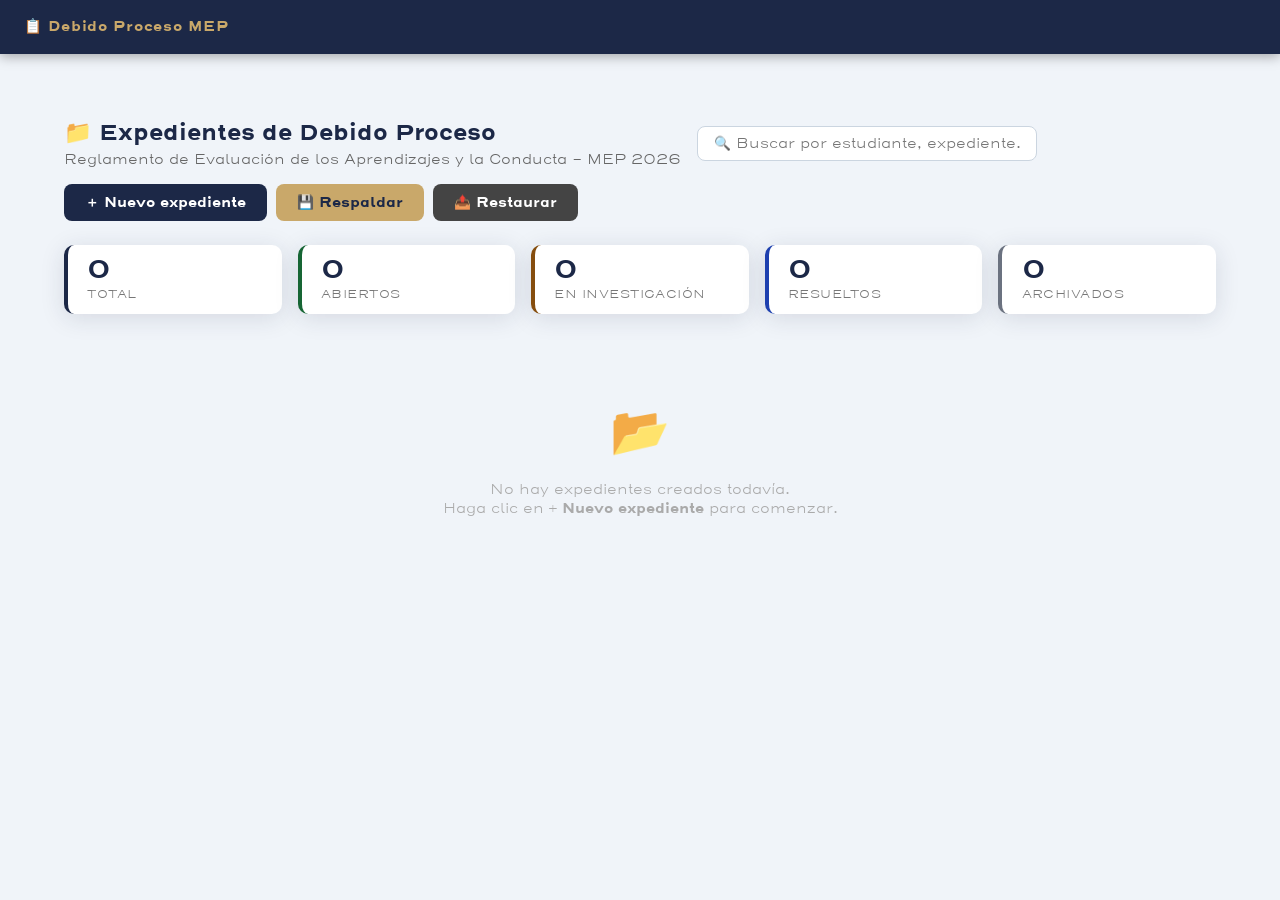
==== index.html @ 7b05937c "Debido proceso" ====
<!DOCTYPE html>
<html lang="es">
<head>
<meta charset="UTF-8"/>
<meta name="viewport" content="width=device-width,initial-scale=1.0"/>
<title>Gestor de Debido Proceso – MEP</title>
<style>
@font-face {
  font-family: 'Henderson Sans Basic';
  src: url('Logo/Henderson Sans Basic Light.ttf') format('truetype');
  font-weight: 300;
  font-style: normal;
}
@font-face {
  font-family: 'Henderson Sans Basic';
  src: url('Logo/Henderson Sans Basic SemiBd.ttf') format('truetype');
  font-weight: 600;
  font-style: normal;
}
@font-face {
  font-family: 'Henderson Sans Basic';
  src: url('Logo/Henderson Sans Basic Bold.ttf') format('truetype');
  font-weight: 700;
  font-style: normal;
}

/* ── RESET ── */
*,*::before,*::after{box-sizing:border-box;margin:0;padding:0}
:root{
  --azul:#1c2847;--azul-cl:#273966;--rojo:#C8102E;--oro:#C9A86A;
  --gris:#f0f4f9;--borde:#cbd5e0;--texto:#0f1a2e;--blanco:#fff;
  --sombra:0 4px 24px rgba(28,40,71,.13);
}
body, input, select, textarea, button {font-family:'Henderson Sans Basic',sans-serif;}
body{background:var(--gris);color:var(--texto);min-height:100vh}

/* ── TOPBAR ── */
#topbar{background:var(--azul);color:var(--blanco);display:flex;align-items:center;
  gap:.75rem;padding:0 1.5rem;height:54px;position:sticky;top:0;z-index:200;
  box-shadow:0 2px 12px rgba(0,0,0,.35)}
#topbar .brand{font-size:.9rem;font-weight:800;letter-spacing:.05em;color:var(--oro);margin-right:auto}
#topbar button{background:rgba(255,255,255,.1);border:1px solid rgba(255,255,255,.25);
  color:var(--blanco);padding:.3rem .9rem;border-radius:6px;font-size:.78rem;
  font-weight:600;cursor:pointer;transition:background .2s}
#topbar button:hover{background:rgba(255,255,255,.25)}
#topbar .btn-gold{background:var(--oro);color:var(--azul);border-color:var(--oro)}
#topbar .btn-gold:hover{background:#e0a800}

/* ── VIEWS ── */
.view{display:none}.view.active{display:block}

/* ══════════════════════════════════
   DASHBOARD
══════════════════════════════════ */
#dashboard{padding:2rem}
.dash-header{display:flex;align-items:center;gap:1rem;margin-bottom:1.5rem;flex-wrap:wrap}
.dash-header h1{font-size:1.4rem;font-weight:800;color:var(--azul)}
.dash-header p{font-size:.85rem;color:#666;margin-top:.15rem}
.dash-search{flex:1;min-width:200px;max-width:340px;
  border:1.5px solid var(--borde);border-radius:8px;padding:.5rem 1rem;
  font-size:.85rem;font-family:'Henderson Sans Basic',sans-serif;background:var(--blanco)}
.dash-search:focus{outline:none;border-color:var(--azul-cl)}

.btn-new{background:var(--azul);color:var(--blanco);border:none;border-radius:8px;
  padding:.55rem 1.3rem;font-size:.85rem;font-weight:700;cursor:pointer;font-family:'Henderson Sans Basic',sans-serif;
  display:flex;align-items:center;gap:.4rem;transition:background .2s;white-space:nowrap}
.btn-new:hover{background:var(--azul-cl)}

/* Stats bar */
.stats-bar{display:flex;gap:1rem;margin-bottom:1.5rem;flex-wrap:wrap}
.stat-card{background:var(--blanco);border-radius:10px;padding:.8rem 1.2rem;
  flex:1;min-width:120px;box-shadow:var(--sombra);border-left:4px solid var(--azul)}
.stat-card .num{font-size:1.6rem;font-weight:800;color:var(--azul);line-height:1}
.stat-card .lbl{font-size:.72rem;color:#777;text-transform:uppercase;letter-spacing:.04em;margin-top:.2rem}

/* Cases grid */
#cases-grid{display:grid;grid-template-columns:repeat(auto-fill,minmax(300px,1fr));gap:1.25rem}
.case-card{background:var(--blanco);border-radius:12px;box-shadow:var(--sombra);
  border:1.5px solid var(--borde);overflow:hidden;transition:transform .2s,box-shadow .2s;
  display:flex;flex-direction:column}
.case-card:hover{transform:translateY(-3px);box-shadow:0 8px 32px rgba(28,40,71,.18)}
.case-card-top{background:linear-gradient(135deg,var(--azul),var(--azul-cl));
  padding:1rem 1.2rem;color:var(--blanco)}
.case-card-top .exp-num{font-size:.72rem;font-weight:700;opacity:.75;text-transform:uppercase;letter-spacing:.06em}
.case-card-top .exp-name{font-size:1.05rem;font-weight:700;margin:.2rem 0;line-height:1.2}
.case-card-top .exp-nivel{font-size:.78rem;opacity:.8}
.case-card-body{padding:1rem 1.2rem;flex:1;display:flex;flex-direction:column;gap:.5rem}
.case-meta{display:flex;justify-content:space-between;font-size:.78rem;color:#555}
.case-meta span b{color:var(--azul)}
.badge{display:inline-block;padding:.12rem .6rem;border-radius:20px;font-size:.7rem;font-weight:700;letter-spacing:.03em}
.badge-abierto{background:#dcfce7;color:#166534}
.badge-investigacion{background:#fef9c3;color:#854d0e}
.badge-archivado{background:#f3f4f6;color:#6b7280}
.badge-resuelto{background:#dbeafe;color:#1e40af}
.case-actions{display:flex;gap:.5rem;padding:.75rem 1.2rem;border-top:1px solid #e8ecf2;background:#fafbfc}
.case-actions button{flex:1;padding:.4rem;border-radius:6px;font-size:.75rem;font-weight:600;
  cursor:pointer;border:1.5px solid var(--borde);background:var(--blanco);color:var(--texto);transition:all .2s}
.case-actions .btn-open{background:var(--azul);color:var(--blanco);border-color:var(--azul)}
.case-actions .btn-open:hover{background:var(--azul-cl)}
.case-actions button:hover{border-color:var(--azul-cl);color:var(--azul-cl)}
.case-actions .btn-del:hover{border-color:var(--rojo);color:var(--rojo)}

.empty-state{text-align:center;padding:4rem 2rem;color:#aaa}
.empty-state .icon{font-size:3rem;margin-bottom:1rem}
.empty-state p{font-size:.9rem}

/* ══════════════════════════════════
   MODAL NUEVO EXPEDIENTE
══════════════════════════════════ */
#modal-overlay{position:fixed;inset:0;background:rgba(0,0,0,.5);z-index:500;
  display:none;align-items:center;justify-content:center;padding:1rem}
#modal-overlay.open{display:flex}
#modal{background:var(--blanco);border-radius:14px;width:100%;max-width:680px;
  max-height:90vh;overflow-y:auto;box-shadow:0 20px 60px rgba(0,0,0,.3)}
.modal-head{background:var(--azul);color:var(--blanco);padding:1.2rem 1.5rem;
  display:flex;justify-content:space-between;align-items:center;border-radius:14px 14px 0 0}
.modal-head h2{font-size:1rem;font-weight:700}
.modal-close{background:none;border:none;color:var(--blanco);font-size:1.4rem;
  cursor:pointer;line-height:1;opacity:.7;transition:opacity .2s}
.modal-close:hover{opacity:1}
.modal-body{padding:1.5rem;display:grid;grid-template-columns:1fr 1fr;gap:1rem}
.modal-body .full{grid-column:1/-1}
.form-group{display:flex;flex-direction:column;gap:.3rem}
.form-group label{font-size:.72rem;font-weight:700;text-transform:uppercase;
  letter-spacing:.05em;color:#555}
.form-group input,.form-group select{border:1.5px solid var(--borde);border-radius:7px;
  padding:.5rem .8rem;font-size:.85rem;font-family:'Henderson Sans Basic',sans-serif;
  background:#fafbfc;transition:border-color .2s}
.form-group input:focus,.form-group select:focus{outline:none;border-color:var(--azul-cl);background:var(--blanco)}
.modal-foot{padding:1rem 1.5rem;border-top:1px solid #e8ecf2;display:flex;gap:.75rem;justify-content:flex-end}
.btn-cancel{background:none;border:1.5px solid var(--borde);border-radius:8px;
  padding:.5rem 1.2rem;font-size:.85rem;font-weight:600;cursor:pointer;color:#555;font-family:'Henderson Sans Basic',sans-serif}
.btn-save{background:var(--azul);color:var(--blanco);border:none;border-radius:8px;
  padding:.5rem 1.4rem;font-size:.85rem;font-weight:700;cursor:pointer;transition:background .2s;font-family:'Henderson Sans Basic',sans-serif}
.btn-save:hover{background:var(--azul-cl)}

/* ══════════════════════════════════
   CASO INDIVIDUAL (páginas del expediente)
══════════════════════════════════ */
#case-view{display:none}
#case-view.active{display:flex;flex-direction:column}

/* Sub-navbar del caso */
#case-nav{background:#1a3a6b;color:var(--blanco);display:flex;align-items:center;
  gap:.35rem;padding:.5rem 1.5rem;flex-wrap:wrap;border-bottom:2px solid var(--azul)}
.case-nav-title{font-size:.75rem;font-weight:700;color:var(--oro);white-space:nowrap;margin-right:.5rem}
.page-btn{background:rgba(255,255,255,.08);border:1px solid rgba(255,255,255,.18);
  color:rgba(255,255,255,.85);padding:.28rem .7rem;border-radius:5px;font-size:.72rem;
  font-weight:600;cursor:pointer;transition:all .2s;white-space:nowrap}
.page-btn:hover{background:rgba(255,255,255,.2)}
.page-btn.active{background:var(--oro);color:var(--azul);border-color:var(--oro)}
.page-btn.locked{opacity:.4;cursor:not-allowed}
.page-btn-print{background:var(--rojo);border-color:var(--rojo);margin-left:auto}
.page-btn-print:hover{background:#a00d23}

/* ──────────────────────────────────
   HOJA LETTER (Antes A4)
────────────────────────────────── */
#pages-area{padding:1.5rem;display:flex;flex-direction:column;align-items:center;gap:2rem;background:#dde3ed}
.a4{width:21.59cm;height:27.94cm;background:var(--blanco) url('fondo.png') no-repeat top center;
  background-size:100% auto;box-shadow:var(--sombra);
  border-radius:3px;font-family:'Henderson Sans Basic',sans-serif;
  font-size:13pt;line-height:1.75;color:#111;display:none;position:relative;overflow:hidden}
.a4.show{display:block}
.a4-inner{padding:3.2cm 2.2cm 2cm 2.5cm;height:100%;display:flex;flex-direction:column;overflow:hidden}
.folio-tag{position:absolute;top:.9cm;right:1.1cm;font-size:8.5pt;
  color:#999;font-family:'Henderson Sans Basic',sans-serif;letter-spacing:.03em}
.screen-actions{display:flex;gap:.5rem;justify-content:flex-end;padding:.5rem 1rem .4rem;
  border-top:1px solid #e8ecf2}
.screen-actions button{background:var(--blanco);border:1.5px solid var(--borde);
  border-radius:6px;padding:.28rem .85rem;font-size:.73rem;font-weight:600;
  cursor:pointer;color:var(--texto);transition:all .2s;font-family:'Henderson Sans Basic',sans-serif}
.screen-actions button:hover{border-color:var(--azul-cl);color:var(--azul-cl);background:#eef4ff}

/* ── ENCABEZADO INSTITUCIONAL ── */
.inst-head{display:flex;align-items:center;gap:1rem;border-bottom:3px solid var(--azul);
  padding-bottom:.6cm;margin-bottom:.8cm}
.inst-logo{width:2.8cm;text-align:center}
.inst-info{flex:1;text-align:center;font-family:'Henderson Sans Basic',sans-serif}
.inst-info .pais{font-size:8pt;font-weight:700;text-transform:uppercase;letter-spacing:.07em;color:var(--azul)}
.inst-info .colegio{font-size:12pt;font-weight:700;color:var(--azul);line-height:1.2;margin:.1rem 0}
.inst-info .circuito{font-size:8pt;color:#666}
.inst-meta{font-size:8pt;font-family:'Henderson Sans Basic',sans-serif;color:#777;text-align:right;min-width:3cm}
.inst-meta b{color:var(--azul)}

/* ── PORTADA ── */
.portada-inner{display:flex;flex-direction:column;align-items:center;justify-content:space-between;text-align:center;min-height:25cm}
.portada-svg{margin:.4cm 0 .2cm}
.portada-mep{font-family:'Henderson Sans Basic',sans-serif;font-size:9pt;color:var(--azul);font-weight:700;letter-spacing:.08em;text-transform:uppercase}
.portada-hr{border:none;border-top:4px double var(--azul);width:12cm;margin:.4cm auto}
.portada-hr-rojo{border:none;border-top:2px solid var(--rojo);width:8cm;margin:.35cm auto}
.portada-titulo{font-family:'Henderson Sans Basic',sans-serif;font-size:22pt;font-weight:800;color:var(--azul);text-transform:uppercase;letter-spacing:.04em;line-height:1.1;margin:.2cm 0}
.portada-sub{font-family:'Henderson Sans Basic',sans-serif;font-size:11pt;font-weight:600;color:var(--rojo);letter-spacing:.04em;text-transform:uppercase}
.portada-ref{font-style:italic;font-size:10.5pt;color:#555;max-width:10cm;margin:.3cm auto}
.datos-box{border:2px solid var(--azul);border-radius:8px;padding:.6cm 1.1cm;margin:.4cm 0;text-align:left;width:100%;max-width:12cm}
.datos-box h3{font-family:'Henderson Sans Basic',sans-serif;font-size:8pt;font-weight:700;text-transform:uppercase;letter-spacing:.07em;color:var(--azul);border-bottom:1px solid #e0e4ea;padding-bottom:.2rem;margin-bottom:.4rem}
.dato{display:flex;gap:.4rem;margin-bottom:.25rem;font-size:10pt;align-items:baseline}
.dato .etq{font-weight:700;font-family:'Henderson Sans Basic',sans-serif;font-size:9pt;color:var(--azul);min-width:5.5cm}
.dato .val{border-bottom:1px solid #aaa;flex:1;padding-bottom:.05rem}
.portada-footer{font-family:'Henderson Sans Basic',sans-serif;font-size:8pt;color:#777;border-top:1px solid #ddd;padding-top:.4cm;width:100%;text-align:center}

/* ── TABLA DE CONTENIDOS ── */
.tdc-titulo{font-family:'Henderson Sans Basic',sans-serif;font-size:15pt;font-weight:800;color:var(--azul);text-align:center;text-transform:uppercase;letter-spacing:.06em;border-bottom:3px solid var(--azul);padding-bottom:.4cm;margin-bottom:.7cm}
.tdc-sec{margin-bottom:.5cm}
.tdc-sec-hdr{font-family:'Henderson Sans Basic',sans-serif;font-size:8.5pt;font-weight:700;text-transform:uppercase;letter-spacing:.07em;color:var(--rojo);margin-bottom:.2cm;padding:.1cm 0;border-bottom:1px solid #e0e4ea}
.tdc-row{display:flex;align-items:baseline;gap:.15rem;padding:.08cm .25cm;border-radius:3px}
.tdc-row:hover{background:#f5f7fa}
.tdc-num{font-family:'Henderson Sans Basic',sans-serif;font-size:8pt;font-weight:700;color:var(--azul);min-width:.8cm}
.tdc-desc{flex:1;font-size:10.5pt;line-height:1.3}
.tdc-art{font-size:8.5pt;color:var(--rojo);font-style:italic}
.tdc-dots{flex:1;border-bottom:1.5px dotted #bbb;margin:0 .3cm .2em;align-self:flex-end}
.tdc-folio{font-family:'Henderson Sans Basic',sans-serif;font-size:8.5pt;font-weight:600;color:#888;min-width:1.6cm;text-align:right}
.tdc-nota{margin-top:.7cm;background:#f0f6ff;border-left:4px solid var(--azul);padding:.35cm .55cm;font-size:9pt;font-family:'Henderson Sans Basic',sans-serif;color:#444;border-radius:0 6px 6px 0;line-height:1.55}

/* ══ PRINT ══ */
@media print{
  @page{size:letter;margin:0}
  html,body{margin:0;padding:0;background:white!important;-webkit-print-color-adjust:exact!important;print-color-adjust:exact!important}
  #topbar,#case-nav,#dashboard,#modal-overlay,.screen-actions,.page-btn,[class*="btn-new"],.dash-search,#toast,button{display:none!important}
  #pages-area{padding:0;gap:0;background:white!important;width:100%}
  .a4{display:block!important;box-shadow:none!important;border-radius:0;width:21.59cm!important;height:27.94cm!important;
    page-break-after:always;break-after:page;overflow:hidden;border:none!important;
    background-image:url('fondo.png')!important;background-size:100% auto!important;
    -webkit-print-color-adjust:exact!important;print-color-adjust:exact!important}
  .a4:last-child{page-break-after:auto!important;break-after:auto!important}
  .a4.no-print{display:none!important}
  .a4-inner{padding:3.2cm 2.2cm 2.8cm 2.5cm}
}
@media screen and (max-width:900px){
  .a4{width:95vw}
  .a4-inner{padding:1.5rem 1rem}
  .modal-body{grid-template-columns:1fr}
}
</style>
</head>
<body>

<!-- ══ TOP BAR ══ -->
<header id="topbar">
  <span class="brand">📋 Debido Proceso MEP</span>
  <span id="topbar-case-name" style="font-size:.8rem;opacity:.7;display:none"></span>
  <button onclick="irDashboard()" id="btn-back" style="display:none">← Todos los expedientes</button>
  <button id="btn-print-all" class="btn-gold" onclick="imprimirTodo()" style="display:none">🖨 Imprimir expediente</button>
</header>

<!-- ══ DASHBOARD ══ -->
<div id="dashboard" class="view active">
  <div style="padding:2rem">
    <div class="dash-header">
      <div>
        <h1>📁 Expedientes de Debido Proceso</h1>
        <p>Reglamento de Evaluación de los Aprendizajes y la Conducta – MEP 2026</p>
      </div>
      <input class="dash-search" type="text" placeholder="🔍 Buscar por estudiante, expediente..." oninput="filtrarCasos(this.value)" id="search-input"/>
      <div style="display:flex; gap:.6rem">
        <button class="btn-new" onclick="abrirModal()">＋ Nuevo expediente</button>
        <button class="btn-new" style="background:var(--oro); color:var(--azul)" onclick="respaldarDatos()" title="Exportar respaldo de seguridad">💾 Respaldar</button>
        <button class="btn-new" style="background:#444; color:white" onclick="document.getElementById('restaurar-input').click()" title="Importar respaldo de seguridad de archivo JSON">📤 Restaurar</button>
      </div>
    </div>
    <input type="file" id="restaurar-input" accept=".json" style="display:none" onchange="restaurarDatos(event)">

    <div class="stats-bar" id="stats-bar">
      <div class="stat-card"><div class="num" id="stat-total">0</div><div class="lbl">Total</div></div>
      <div class="stat-card" style="border-left-color:#166534"><div class="num" id="stat-abierto">0</div><div class="lbl">Abiertos</div></div>
      <div class="stat-card" style="border-left-color:#854d0e"><div class="num" id="stat-inv">0</div><div class="lbl">En investigación</div></div>
      <div class="stat-card" style="border-left-color:#1e40af"><div class="num" id="stat-res">0</div><div class="lbl">Resueltos</div></div>
      <div class="stat-card" style="border-left-color:#6b7280"><div class="num" id="stat-arch">0</div><div class="lbl">Archivados</div></div>
    </div>

    <div id="cases-grid"></div>
  </div>
</div>

<!-- ══ MODAL NUEVO / EDITAR EXPEDIENTE ══ -->
<div id="modal-overlay">
  <div id="modal">
    <div class="modal-head">
      <h2 id="modal-title">Nuevo Expediente de Debido Proceso</h2>
      <button class="modal-close" onclick="cerrarModal()">✕</button>
    </div>
    <div class="modal-body">
      <div class="form-group full">
        <label>Centro Educativo</label>
        <input type="text" id="f-colegio" placeholder="Nombre del colegio / escuela"/>
      </div>
      <div class="form-group full">
        <label>Circuito / Dirección Regional</label>
        <input type="text" id="f-circuito" placeholder="Ej. Circuito 01 – DRE San José Centro"/>
      </div>
      <div class="form-group">
        <label>Nombre del Estudiante</label>
        <input type="text" id="f-estudiante" placeholder="Apellidos, Nombre"/>
      </div>
      <div class="form-group">
        <label>Cédula / Identificación</label>
        <input type="text" id="f-cedula" placeholder="0-0000-0000"/>
      </div>
      <div class="form-group">
        <label>Nivel y Sección</label>
        <input type="text" id="f-nivel" placeholder="Ej. 7.° A"/>
      </div>
      <div class="form-group">
        <label>Nombre del Encargado Legal</label>
        <input type="text" id="f-encargado" placeholder="Nombre completo"/>
      </div>
      <div class="form-group">
        <label>Profesor(a) Guía</label>
        <input type="text" id="f-profe" placeholder="Nombre completo"/>
      </div>
      <div class="form-group">
        <label>Año Lectivo</label>
        <input type="text" id="f-anio" placeholder="2026" value="2026"/>
      </div>
      <div class="form-group">
        <label>Número de Expediente</label>
        <input type="text" id="f-expediente" placeholder="Ej. DP-2026-001"/>
      </div>
      <div class="form-group">
        <label>Fecha de Apertura</label>
        <input type="date" id="f-fechaApertura"/>
      </div>
      <div class="form-group">
        <label>Estado</label>
        <select id="f-estado">
          <option value="investigacion">En investigación</option>
          <option value="abierto">Proceso abierto</option>
          <option value="resuelto">Resuelto</option>
          <option value="archivado">Archivado</option>
        </select>
      </div>
    </div>
    <div class="modal-foot">
      <button class="btn-cancel" onclick="cerrarModal()">Cancelar</button>
      <button class="btn-save" onclick="guardarCaso()">✔ Guardar expediente</button>
    </div>
  </div>
</div>

<!-- ══ VISTA DEL CASO ══ -->
<div id="case-view">
  <!-- Sub-navbar páginas -->
  <nav id="case-nav">
    <span class="case-nav-title" id="nav-case-label">Expediente</span>
    <button class="page-btn active" onclick="mostrarPagina('portada',this)" id="nbtn-portada">1. Portada</button>
    <button class="page-btn" onclick="mostrarPagina('tdc',this)" id="nbtn-tdc">2. Tabla Contenidos</button>
    <button class="page-btn" onclick="irPaso1()" id="nbtn-paso1">3. Com. Prof. Guía</button>
    <button class="page-btn" onclick="irPaso2()" id="nbtn-paso2">4. Notif. Testigos</button>
    <button class="page-btn" onclick="irPaso3()" id="nbtn-paso3">5–6. Actas/Declara.</button>
    <button class="page-btn" onclick="irAnexos()">7. Anexos</button>
    <button class="page-btn" onclick="irPaso4()" id="nbtn-paso4">8. Resultado Inv.</button>
    <button class="page-btn" onclick="irPaso5()" id="nbtn-paso5">9. Notif. Apertura</button>
    <button class="page-btn" onclick="irPaso6()" id="nbtn-paso6">10. Boleta Apertura</button>
    <button class="page-btn" onclick="irPaso7()" id="nbtn-paso7">11. Solicitud Copia</button>
    <button class="page-btn" onclick="irPaso9()" id="nbtn-paso9">12. Descargos y Pruebas</button>
    <button class="page-btn" onclick="irPaso8()" id="nbtn-paso8">13. Dec. Estudiante</button>
    <button class="page-btn page-btn-print" onclick="imprimirTodo()">🖨 Imprimir todo</button>
  </nav>

  <div id="pages-area">

    <!-- ─── PORTADA ─── -->
    <article class="a4 show" id="page-portada">
      <div class="folio-tag"></div>
      <div class="a4-inner portada-inner">

        <div class="portada-svg">
          <img src="Logo/Logo_MINISTERIO DE -EDUCACION PUBLICA- 2 CC_MINISTERIO DE -EDUCACIÓN PÚBLICA-.png" alt="MEP Costa Rica" style="max-width: 320px; max-height: 120px;" />
        </div>

        <hr class="portada-hr"/>
        <h1 class="portada-titulo">Expediente de<br/>Debido Proceso</h1>
        <p class="portada-sub">Procedimiento Disciplinario Estudiantil</p>
        <p class="portada-ref">Reglamento de Evaluación de los Aprendizajes y la Conducta del MEP — 2026<br/><em>(Art. 147, 148, 149, 150 y siguientes)</em></p>
        <hr class="portada-hr-rojo"/>

        <div class="datos-box">
          <h3>Datos del Expediente</h3>
          <div class="dato"><span class="etq">Centro Educativo:</span><span class="val" id="p1-colegio">_____________________________</span></div>
          <div class="dato"><span class="etq">Circuito / Dir. Regional:</span><span class="val" id="p1-circuito">_____________________________</span></div>
          <div class="dato"><span class="etq">Nombre del Estudiante:</span><span class="val" id="p1-estudiante">_____________________________</span></div>
          <div class="dato"><span class="etq">N.° de Identificación:</span><span class="val" id="p1-cedula">_____________________________</span></div>
          <div class="dato"><span class="etq">Nivel y Sección:</span><span class="val" id="p1-nivel">_____________________________</span></div>
          <div class="dato"><span class="etq">Encargado Legal:</span><span class="val" id="p1-encargado">_____________________________</span></div>
          <div class="dato"><span class="etq">N.° de Expediente:</span><span class="val" id="p1-expediente">_____________________________</span></div>
          <div class="dato"><span class="etq">Fecha de Apertura:</span><span class="val" id="p1-fechaApertura">_____________________________</span></div>
          <div class="dato"><span class="etq">Año Lectivo:</span><span class="val" id="p1-anio">2026</span></div>
        </div>

        <hr class="portada-hr-rojo"/>
        <p class="portada-footer">Documento confidencial de uso estrictamente institucional.<br/><em>Generado conforme al REAC MEP 2026.</em></p>
      </div>
      <div class="screen-actions">
        <button onclick="imprimirPagina('page-portada')">🖨 Imprimir portada</button>
      </div>
    </article>

    <!-- ─── TABLA DE CONTENIDOS ─── -->
    <article class="a4" id="page-tdc">
      <div class="folio-tag"></div>
      <div class="a4-inner">
        <div style="display:flex;justify-content:flex-end;align-items:center;font-size:7.5pt;color:#555;margin-bottom:1cm">
          <span>Exp. N.° <b id="p2-expediente" style="color:var(--azul)">—</b> · Año <b id="p2-anio" style="color:var(--azul)">2026</b></span>
        </div>        <h2 class="tdc-titulo">Tabla de Contenidos</h2>



        <div class="tdc-sec">
          <div class="tdc-sec-hdr">I. Comunicación Inicial / Investigación</div>
          <div class="tdc-row">
            <span class="tdc-num">01</span>
            <span class="tdc-desc">COMUNICACIÓN DE LA SUPUESTA FALTA AL PROFESOR(A) GUÍA<br/><span class="tdc-art">Art. 150 inc. a) — REAC 2026</span></span>
            <span class="tdc-dots"></span><span class="tdc-folio" id="tdc-folio-p1">Folio 1</span>
          </div>
        </div>

        <div class="tdc-sec">
          <div class="tdc-sec-hdr">II. Etapa Probatoria de Testigos</div>
          <div class="tdc-row">
            <span class="tdc-num">02</span>
            <span class="tdc-desc">NOTIFICACIÓN AL PADRE DE FAMILIA O ENCARGADO LEGAL DE TESTIGOS<br/><span class="tdc-art">Art. 150 — REAC 2026</span></span>
            <span class="tdc-dots"></span><span class="tdc-folio" id="tdc-folio-p2-notif">Folio 2</span>
          </div>
          <div class="tdc-row" style="padding-left: 1.2cm; font-size: 0.9em; opacity: 0.8;">
            <span class="tdc-num">—</span>
            <span class="tdc-desc">ACTA DE AUSENCIA U OMISIÓN DE LA ENTREVISTA</span>
            <span class="tdc-dots"></span><span class="tdc-folio" id="tdc-folio-p2-acta">Folio 3</span>
          </div>
          <div class="tdc-row">
            <span class="tdc-num">03</span>
            <span class="tdc-desc">ENTREVISTA A TESTIGOS (Narración de hechos)</span>
            <span class="tdc-dots"></span><span class="tdc-folio" id="tdc-folio-p3">Folio 4+</span>
          </div>
        </div>

        <div class="tdc-sec">
          <div class="tdc-sec-hdr">III. Resultados de la Investigación</div>
          <div class="tdc-row">
            <span class="tdc-num">04</span>
            <span class="tdc-desc">ACTA DE RESULTADO DE LA INVESTIGACIÓN<br/><span class="tdc-art">Art. 147, 150 — REAC 2026</span></span>
            <span class="tdc-dots"></span><span class="tdc-folio" id="tdc-folio-p4">Folio ...</span>
          </div>
        </div>

        <div class="tdc-sec">
          <div class="tdc-sec-hdr">IV. Desarrollo del Debido Proceso</div>
          <div class="tdc-row">
            <span class="tdc-num">05</span>
            <span class="tdc-desc">NOTIFICACIÓN AL PADRE DE FAMILIA O ENCARGADO LEGAL <br/><span class="tdc-art">Art. 150 — REAC 2026</span></span>
            <span class="tdc-dots"></span><span class="tdc-folio" id="tdc-folio-p5">Folio ...</span>
          </div>
          <div class="tdc-row">
            <span class="tdc-num">06</span>
            <span class="tdc-desc">BOLETA DE NOTIFICACIÓN DE APERTURA DEL DEBIDO PROCESO</span>
            <span class="tdc-dots"></span><span class="tdc-folio" id="tdc-folio-p6">Folio ...</span>
          </div>
          <div class="tdc-row" style="padding-left: 1.2cm; font-size: 0.9em; opacity: 0.8;">
            <span class="tdc-num">—</span>
            <span class="tdc-desc">SOLICITUD DE COPIA DEL EXPEDIENTE</span>
            <span class="tdc-dots"></span><span class="tdc-folio" id="tdc-folio-p7">Folio ...</span>
          </div>
          <div class="tdc-row">
            <span class="tdc-num">07</span>
            <span class="tdc-desc">ACTA DE PRESENTACIÓN DE DESCARGOS Y PRUEBAS<br/><span class="tdc-art">Art. 150 inciso e) — REAC 2026</span></span>
            <span class="tdc-dots"></span><span class="tdc-folio" id="tdc-folio-p9">Folio ...</span>
          </div>
          <div class="tdc-row">
            <span class="tdc-num">08</span>
            <span class="tdc-desc">ENTREVISTA SUPUESTO IMPUTADO<br/><span class="tdc-art">Art. 150 inciso e) — REAC 2026</span></span>
            <span class="tdc-dots"></span><span class="tdc-folio" id="tdc-folio-p8">Folio ...</span>
          </div>
        </div>

        <div class="tdc-sec" id="tdc-sec-anexos" style="display:none">
          <div class="tdc-sec-hdr">V. Anexos (Documentos Probatorios)</div>
          <div id="tdc-anexos-rows"></div>
        </div>

        <div class="tdc-nota">
          <b>Nota:</b> El número de folio puede variar dependiendo de la extensión del relato y la cantidad de testigos. El foleo definitivo se asigna una vez impreso y firmado el documento, manteniendo el orden cronológico.
        </div>
      </div>
    </article>

    <!-- PÁGINA 2 DE TDC (Opcional si crece) -->
    <article class="a4 no-print" id="page-tdc-2">
      <div class="folio-tag"></div>
      <div class="a4-inner">
        <header class="inst-head">
          <div class="inst-logo">
            <img src="Logo/Gobierno_ISOTIPO full color principal.jpg" alt="MEP" style="max-width: 75px; mix-blend-mode: multiply;" />
          </div>
          <div class="inst-info">
            <div class="pais">Ministerio de Educación Pública — Costa Rica</div>
            <div class="colegio" id="p3-colegio">Centro Educativo</div>
            <div class="circuito" id="p3-circuito">Circuito — Dirección Regional</div>
          </div>
          <div class="inst-meta">Exp. N.°<br/><b id="p3-expediente">—</b><br/>Año <b id="p3-anio">2026</b></div>
        </header>
        <div id="tdc-cont-2"></div>
      </div>
    </article>
    <div class="tdc-nota">
          <b>Base legal:</b> REAC MEP 2026 — Art. 147 (naturaleza formativa), Art. 148, 149 y 150 (procedimiento administrativo).
        </div>
      </div>
      <div class="screen-actions">
        <button onclick="imprimirPagina('page-tdc')">🖨 Imprimir tabla</button>
      </div>
    </article>

    <!-- CONTENEDOR DINÁMICO PARA PASOS 1, 2, 3 Y ANEXOS -->
    <div id="full-dossier-dynamic" style="display:contents"></div>

  </div><!-- /pages-area -->
</div><!-- /case-view -->

<!-- ══ TOAST ══ -->
<div id="toast" style="position:fixed;bottom:2rem;right:2rem;background:#003876;color:#FFC72C;padding:.7rem 1.4rem;border-radius:8px;font-family:'Henderson Sans Basic',sans-serif;font-size:.83rem;font-weight:700;box-shadow:0 4px 20px rgba(0,0,0,.3);z-index:9999;opacity:0;transition:opacity .3s;pointer-events:none"></div>

<script>
/* ════════════════════════════════════════
   STORAGE
════════════════════════════════════════ */
const LS_KEY = 'mep_dp_casos_v2';
let casos = [];
let casoActual = null;
let editandoId = null;

function cargarStorage(){
  try{ casos = JSON.parse(localStorage.getItem(LS_KEY)) || []; }
  catch{ casos = []; }
}
function guardarStorage(){ localStorage.setItem(LS_KEY, JSON.stringify(casos)); }

function genId(){ return 'c' + Date.now() + Math.random().toString(36).slice(2,6); }

/* ════════════════════════════════════════
   RESPALDO Y RESTAURACIÓN
════════════════════════════════════════ */
function respaldarDatos(){
  const data = {};
  for(let i=0; i < localStorage.length; i++){
    const k = localStorage.key(i);
    if(k.startsWith('mep_dp_')){
      try {
        data[k] = JSON.parse(localStorage.getItem(k));
      } catch(e) {
        data[k] = localStorage.getItem(k);
      }
    }
  }
  
  if(!Object.keys(data).length){
    toast('⚠ No hay información para respaldar.');
    return;
  }

  const json = JSON.stringify(data, null, 2);
  const blob = new Blob([json], { type: 'application/json' });
  const url  = URL.createObjectURL(blob);
  const a    = document.createElement('a');
  a.href     = url;
  a.download = `Respaldo_DebidoProceso_${new Date().toISOString().split('T')[0]}.json`;
  a.click();
  URL.revokeObjectURL(url);
  toast('✔ Respaldo generado y descargado correctamente.');
}

function restaurarDatos(event){
  const file = event.target.files[0];
  if(!file) return;
  
  if(!confirm('¿Restaurar los datos desde el archivo? Esto sobrescribirá o se mezclará con la información actual.')) {
     event.target.value = '';
     return;
  }

  const reader = new FileReader();
  reader.onload = (e) => {
    try {
      const data = JSON.parse(e.target.result);
      let count = 0;
      for(const k in data){
        if(k.startsWith('mep_dp_')){
          const val = typeof data[k] === 'object' ? JSON.stringify(data[k]) : data[k];
          localStorage.setItem(k, val);
          count++;
        }
      }
      toast(`✔ Se restauraron ${count} entradas de datos correctamente.`);
      cargarStorage();
      renderDashboard();
    } catch(err) {
      toast('❌ Error: El archivo no es un formato de respaldo válido.');
      console.error(err);
    }
    event.target.value = '';
  };
  reader.readAsText(file);
}

/* ════════════════════════════════════════
   DASHBOARD
════════════════════════════════════════ */
function renderDashboard(filtro=''){
  const q = filtro.toLowerCase();
  const lista = q ? casos.filter(c=>
    (c.estudiante||'').toLowerCase().includes(q) ||
    (c.expediente||'').toLowerCase().includes(q) ||
    (c.colegio||'').toLowerCase().includes(q)
  ) : casos;

  // Stats
  document.getElementById('stat-total').textContent   = casos.length;
  document.getElementById('stat-abierto').textContent  = casos.filter(c=>c.estado==='abierto').length;
  document.getElementById('stat-inv').textContent      = casos.filter(c=>c.estado==='investigacion').length;
  document.getElementById('stat-res').textContent      = casos.filter(c=>c.estado==='resuelto').length;
  document.getElementById('stat-arch').textContent     = casos.filter(c=>c.estado==='archivado').length;

  const grid = document.getElementById('cases-grid');
  if(!lista.length){
    grid.innerHTML = `<div class="empty-state" style="grid-column:1/-1"><div class="icon">📂</div>
      <p>${q ? 'No se encontraron expedientes con esa búsqueda.' : 'No hay expedientes creados todavía.<br/>Haga clic en <b>+ Nuevo expediente</b> para comenzar.'}</p></div>`;
    return;
  }

  const BADGES = {
    abierto:      '<span class="badge badge-abierto">Proceso abierto</span>',
    investigacion:'<span class="badge badge-investigacion">En investigación</span>',
    resuelto:     '<span class="badge badge-resuelto">Resuelto</span>',
    archivado:    '<span class="badge badge-archivado">Archivado</span>',
  };

  grid.innerHTML = lista.map(c => `
    <div class="case-card" id="card-${c.id}">
      <div class="case-card-top">
        <div class="exp-num">${c.expediente || 'Sin número'} · ${c.anio || '2026'}</div>
        <div class="exp-name">${c.estudiante || 'Estudiante sin nombre'}</div>
        <div class="exp-nivel">${c.nivel || ''} — ${c.colegio || 'Centro educativo'}</div>
      </div>
      <div class="case-card-body">
        <div class="case-meta">
          <span>Encargado: <b>${c.encargado || '—'}</b></span>
          ${BADGES[c.estado] || ''}
        </div>
        <div class="case-meta">
          <span>Prof. Guía: <b>${c.profe || '—'}</b></span>
          <span style="font-size:.72rem;color:#777">${c.fechaCreacion ? 'Creado: '+c.fechaCreacion : ''}</span>
        </div>
        <div class="case-meta" style="margin-top:.3rem; padding-top:.3rem; border-top:1px dashed #eee">
          ${renderPlazoBadge(c)}
        </div>
      </div>
      <div class="case-actions">
        <button class="btn-open" onclick="abrirCaso('${c.id}')">📂 Abrir</button>
        <button onclick="editarCaso('${c.id}')">✏ Editar</button>
        <button class="btn-del" onclick="eliminarCaso('${c.id}')">🗑 Eliminar</button>
      </div>
    </div>
  `).join('');
}

function filtrarCasos(q){ renderDashboard(q); }

/* ════════════════════════════════════════
   MODAL
════════════════════════════════════════ */
function abrirModal(id=null){
  editandoId = id;
  const m = document.getElementById('modal-title');
  if(id){
    const c = casos.find(x=>x.id===id);
    m.textContent = 'Editar Expediente';
    document.getElementById('f-colegio').value    = c.colegio||'';
    document.getElementById('f-circuito').value   = c.circuito||'';
    document.getElementById('f-estudiante').value = c.estudiante||'';
    document.getElementById('f-cedula').value     = c.cedula||'';
    document.getElementById('f-nivel').value      = c.nivel||'';
    document.getElementById('f-encargado').value  = c.encargado||'';
    document.getElementById('f-profe').value      = c.profe||'';
    document.getElementById('f-anio').value       = c.anio||'2026';
    document.getElementById('f-expediente').value = c.expediente||'';
    document.getElementById('f-fechaApertura').value = c.fechaApertura||'';
    document.getElementById('f-estado').value     = c.estado||'investigacion';
  } else {
    m.textContent = 'Nuevo Expediente de Debido Proceso';
    ['f-colegio','f-circuito','f-estudiante','f-cedula','f-nivel','f-encargado','f-profe','f-expediente','f-fechaApertura'].forEach(id=>document.getElementById(id).value='');
    document.getElementById('f-anio').value = '2026';
    document.getElementById('f-estado').value = 'investigacion';
  }
  document.getElementById('modal-overlay').classList.add('open');
}

function cerrarModal(){
  document.getElementById('modal-overlay').classList.remove('open');
  editandoId = null;
}

function guardarCaso(){
  const est = document.getElementById('f-estudiante').value.trim();
  if(!est){ toast('⚠ Ingresa el nombre del estudiante'); return; }

  const data = {
    colegio:   document.getElementById('f-colegio').value.trim(),
    circuito:  document.getElementById('f-circuito').value.trim(),
    estudiante:est,
    cedula:    document.getElementById('f-cedula').value.trim(),
    nivel:     document.getElementById('f-nivel').value.trim(),
    encargado: document.getElementById('f-encargado').value.trim(),
    profe:     document.getElementById('f-profe').value.trim(),
    anio:      document.getElementById('f-anio').value.trim()||'2026',
    expediente:document.getElementById('f-expediente').value.trim(),
    fechaApertura: document.getElementById('f-fechaApertura').value,
    estado:    document.getElementById('f-estado').value,
  };

  if(editandoId){
    const idx = casos.findIndex(x=>x.id===editandoId);
    if(idx>=0) casos[idx] = {...casos[idx],...data};
    toast('✔ Expediente actualizado');
  } else {
    data.id = genId();
    data.fechaCreacion = new Date().toLocaleDateString('es-CR');
    casos.unshift(data);
    toast('✔ Expediente creado');
  }

  guardarStorage();
  cerrarModal();
  renderDashboard();
}

function editarCaso(id){ abrirModal(id); }

function eliminarCaso(id){
  const c = casos.find(x=>x.id===id);
  if(!confirm(`¿Eliminar el expediente de ${c?.estudiante || 'este estudiante'}? Esta acción no se puede deshacer.`)) return;
  casos = casos.filter(x=>x.id!==id);
  guardarStorage();
  renderDashboard();
  toast('🗑 Expediente eliminado');
}

/* ════════════════════════════════════════
   ABRIR / CERRAR CASO
════════════════════════════════════════ */
function abrirCaso(id){
  casoActual = casos.find(c=>c.id===id);
  if(!casoActual) return;

  // Rellenar páginas
  rellenarPaginas(casoActual);

  // Cambiar vista
  document.getElementById('dashboard').classList.remove('active');
  document.getElementById('case-view').style.display='flex';
  document.getElementById('case-view').style.flexDirection='column';

  // Topbar
  document.getElementById('topbar-case-name').textContent = casoActual.estudiante || 'Expediente';
  document.getElementById('topbar-case-name').style.display='inline';
  document.getElementById('btn-back').style.display='inline';
  document.getElementById('btn-print-all').style.display='inline';

  // Ir a portada
  mostrarPagina('portada', document.getElementById('nbtn-portada'));
  document.getElementById('nav-case-label').textContent = casoActual.expediente || 'Expediente';
}

function irDashboard(){
  casoActual = null;
  document.getElementById('case-view').style.display='none';
  document.getElementById('dashboard').classList.add('active');
  document.getElementById('topbar-case-name').style.display='none';
  document.getElementById('btn-back').style.display='none';
  document.getElementById('btn-print-all').style.display='none';
  renderDashboard(document.getElementById('search-input').value);
}

function irPaso1(){
  if(!casoActual) return;
  location.href = 'paso1.html?id=' + casoActual.id;
}

function irPaso2(){
  if(!casoActual) return;
  location.href = 'paso2.html?id=' + casoActual.id;
}

function irPaso3(){
  if(!casoActual) return;
  location.href = 'paso3.html?id=' + casoActual.id;
}
function irAnexos(){
  if(!casoActual) return;
  location.href = 'anexos.html?id=' + casoActual.id;
}
function irPaso4(){
  if(!casoActual) return;
  location.href = 'paso4.html?id=' + casoActual.id;
}
function irPaso5(){
  if(!casoActual) return;
  location.href = 'paso5.html?id=' + casoActual.id;
}
function irPaso6(){
  if(!casoActual) return;
  location.href = 'paso6.html?id=' + casoActual.id;
}
function irPaso7(){
  if(!casoActual) return;
  location.href = 'paso7.html?id=' + casoActual.id;
}
function irPaso8(){
  if(!casoActual) return;
  location.href = 'paso8.html?id=' + casoActual.id;
}
function irPaso9(){
  if(!casoActual) return;
  location.href = 'paso9.html?id=' + casoActual.id;
}

/* ════════════════════════════════════════
   RELLENAR PÁGINAS
════════════════════════════════════════ */
function rellenarPaginas(c){
  const bl = '______________________________';
  setText('p1-colegio',   c.colegio    || bl);
  setText('p1-circuito',  c.circuito   || bl);
  setText('p1-estudiante',c.estudiante || bl);
  setText('p1-cedula',    c.cedula     || bl);
  setText('p1-nivel',     c.nivel      || bl);
  setText('p1-encargado', c.encargado  || bl);
  setText('p1-expediente',c.expediente || bl);
  function formatFecha(f){ return f ? f.split('-').reverse().join('/') : bl; }
  setText('p1-fechaApertura', formatFecha(c.fechaApertura));
  setText('p1-anio',      c.anio       || '2026');

  // Tabla Contenidos (Header)
  // Tabla Contenidos (Header)
  setText('p2-colegio',   c.colegio    || 'Centro Educativo');
  setText('p2-circuito',  c.circuito   || 'Circuito — Dirección Regional');
  setText('p2-expediente',c.expediente || '—');
  setText('p2-anio',      c.anio       || '2026');

  setText('p3-colegio',   c.colegio    || 'Centro Educativo');
  setText('p3-circuito',  c.circuito   || 'Circuito — Dirección Regional');
  setText('p3-expediente',c.expediente || '—');
  setText('p3-anio',      c.anio       || '2026');

  // Vaciar y rellenar contenedor dinámico de folios completos
  const dossier = document.getElementById('full-dossier-dynamic');
  dossier.innerHTML = '';

  // Actualizar folios dinámicos en TDC
  let f_cursor = 1;

  try {
    // PASO 1
    const d1 = JSON.parse(localStorage.getItem('mep_dp_paso1_v1_' + c.id));
    let n_p1 = (d1 && d1.totalFoliosP1) ? d1.totalFoliosP1 : 1;
    let f_p1_end = f_cursor + n_p1 - 1;
    setText('tdc-folio-p1', n_p1 > 1 ? `Folio ${f_cursor} - ${f_p1_end}` : `Folio ${f_cursor}`);
    f_cursor = f_p1_end + 1;

    // PASO 2
    const d2 = JSON.parse(localStorage.getItem('mep_dp_paso2_v1_' + c.id));
    if (d2) {
      const n_testigos = Object.keys(d2.infoTestigos || {}).length;
      const n_actas = Object.values(d2.infoTestigos || {}).filter(t => t.noAsiste).length;
      
      if (n_testigos > 0) {
        let f_notif_end = f_cursor + n_testigos - 1;
        setText('tdc-folio-p2-notif', n_testigos > 1 ? `Folio ${f_cursor} - ${f_notif_end}` : `Folio ${f_cursor}`);
        f_cursor = f_notif_end + 1;
      } else {
        setText('tdc-folio-p2-notif', '—');
      }
      
      if (n_actas > 0) {
        let f_actas_end = f_cursor + n_actas - 1;
        setText('tdc-folio-p2-acta', n_actas > 1 ? `Folio ${f_cursor} - ${f_actas_end}` : `Folio ${f_cursor}`);
        f_cursor = f_actas_end + 1;
      } else {
        setText('tdc-folio-p2-acta', '—');
      }
    } else {
      setText('tdc-folio-p2-notif', '—');
      setText('tdc-folio-p2-acta', '—');
    }

    // PASO 3
    const d3 = JSON.parse(localStorage.getItem('mep_dp_paso3_v1_' + c.id));
    if (d3 && d3.totalFoliosP3 > 0) {
      const n_p3 = d3.totalFoliosP3;
      let f_p3_end = f_cursor + n_p3 - 1;
      setText('tdc-folio-p3', n_p3 > 1 ? `Folio ${f_cursor} - ${f_p3_end}` : `Folio ${f_cursor}`);
      f_cursor = f_p3_end + 1;
    } else {
      setText('tdc-folio-p3', '—');
    }

    // PASO 4
    const d4 = JSON.parse(localStorage.getItem('mep_dp_paso4_v1_' + c.id));
    if (d4 && d4.numPaginas > 0) {
      const n_p4 = d4.numPaginas;
      let f_p4_end = f_cursor + n_p4 - 1;
      setText('tdc-folio-p4', n_p4 > 1 ? `Folio ${f_cursor} - ${f_p4_end}` : `Folio ${f_cursor}`);
      f_cursor = f_p4_end + 1;
    } else {
      setText('tdc-folio-p4', '—');
    }

    // PASO 5
    const d5 = JSON.parse(localStorage.getItem('mep_dp_paso5_v1_' + c.id));
    if (d5 && d5.numPaginas > 0) {
      const n_p5 = d5.numPaginas;
      let f_p5_end = f_cursor + n_p5 - 1;
      setText('tdc-folio-p5', n_p5 > 1 ? `Folio ${f_cursor} - ${f_p5_end}` : `Folio ${f_cursor}`);
      f_cursor = f_p5_end + 1;
    } else {
      setText('tdc-folio-p5', '—');
    }

    // PASO 6
    const d6 = JSON.parse(localStorage.getItem('mep_dp_paso6_v1_' + c.id));
    if (d6 && d6.numPaginas > 0) {
      const n_p6 = d6.numPaginas;
      let f_p6_end = f_cursor + n_p6 - 1;
      setText('tdc-folio-p6', n_p6 > 1 ? `Folio ${f_cursor} - ${f_p6_end}` : `Folio ${f_cursor}`);
      f_cursor = f_p6_end + 1;
    } else {
      setText('tdc-folio-p6', '—');
    }

    // PASO 7
    const d7 = JSON.parse(localStorage.getItem('mep_dp_paso7_v1_' + c.id));
    if (d7 && d7.numPaginas > 0) {
      const n_p7 = d7.numPaginas;
      let f_p7_end = f_cursor + n_p7 - 1;
      setText('tdc-folio-p7', n_p7 > 1 ? `Folio ${f_cursor} - ${f_p7_end}` : `Folio ${f_cursor}`);
      f_cursor = f_p7_end + 1;
    } else {
      setText('tdc-folio-p7', '—');
    }
    // PASO 9 (Descargos) - Visible only if requested in Step 10 (Boleta Apertura)
    const nbtnPaso9 = document.getElementById('nbtn-paso9');
    const tdcRowP9 = document.getElementById('tdc-folio-p9')?.closest('.tdc-row');
    if (d6 && d6.descargosPruebas === 'no') {
      if(nbtnPaso9) nbtnPaso9.style.display = 'none';
      if(tdcRowP9) tdcRowP9.style.display = 'none';
      setText('tdc-folio-p9', '—');
    } else {
      if(nbtnPaso9) nbtnPaso9.style.display = 'inline-block';
      if(tdcRowP9) tdcRowP9.style.display = 'flex';
      const d9 = JSON.parse(localStorage.getItem('mep_dp_paso9_v1_' + c.id));
      if (d9 && d9.numPaginas > 0) {
        const n_p9 = d9.numPaginas;
        let f_p9_end = f_cursor + n_p9 - 1;
        setText('tdc-folio-p9', n_p9 > 1 ? `Folio ${f_cursor} - ${f_p9_end}` : `Folio ${f_cursor}`);
        f_cursor = f_p9_end + 1;
      } else {
        setText('tdc-folio-p9', '—');
      }
    }

    // PASO 8 (Declaración Estudiante) - Visible only if student accepts in Step 10
    const nbtnPaso8 = document.getElementById('nbtn-paso8');
    const tdcRowP8 = document.getElementById('tdc-folio-p8')?.closest('.tdc-row');
    if (d6 && d6.declara === 'no') {
      if(nbtnPaso8) nbtnPaso8.style.display = 'none';
      if(tdcRowP8) tdcRowP8.style.display = 'none';
      setText('tdc-folio-p8', '—');
    } else {
      if(nbtnPaso8) nbtnPaso8.style.display = 'inline-block';
      if(tdcRowP8) tdcRowP8.style.display = 'flex';
      const d8 = JSON.parse(localStorage.getItem('mep_dp_paso8_v1_' + c.id));
      if (d8 && d8.numPaginas > 0) {
        const n_p8 = d8.numPaginas;
        let f_p8_end = f_cursor + n_p8 - 1;
        setText('tdc-folio-p8', n_p8 > 1 ? `Folio ${f_cursor} - ${f_p8_end}` : `Folio ${f_cursor}`);
        f_cursor = f_p8_end + 1;
      } else {
        setText('tdc-folio-p8', '—');
      }
    }

    // ANEXOS - Section V
    const dAnexos = JSON.parse(localStorage.getItem('mep_dp_anexos_v1_' + c.id));
    const tdcSec = document.getElementById('tdc-sec-anexos');
    const tdcRows = document.getElementById('tdc-anexos-rows');
    
    if (dAnexos && dAnexos.length > 0) {
       const totalAnexosFolios = dAnexos.length + 1; // +1 de la portada de anexos
       let f_anexo_end = f_cursor + totalAnexosFolios - 1;
       
       if (tdcSec) tdcSec.style.display = 'block';
       if (tdcRows) {
         let sub_cursor = f_cursor;
         tdcRows.innerHTML = dAnexos.map((a, idx) => {
           let str = `<div class="tdc-row"><span class="tdc-num">A${idx+1}</span><span class="tdc-desc">Anexo ${idx+1}: ${escH(a.descripcion||a.nombre)}</span><span class="tdc-dots"></span><span class="tdc-folio">Folio ${sub_cursor+1}</span></div>`;
           sub_cursor++;
           return str;
         }).join('');
       }
       f_cursor = f_anexo_end + 1;
    } else {
       if (tdcSec) tdcSec.style.display = 'none';
       if (tdcRows) tdcRows.innerHTML = '';
    }

    // ─── RENDERIZAR PASO 1 (COMUNICACIÓN) EN EL ÍNDICE ───────────────────
    renderPaso1EnIndex(c);

  } catch (e) { console.error("Error rellenando páginas:", e); }
}

function renderPaso1EnIndex(c) {
  const dossier = document.getElementById('full-dossier-dynamic');
  const d1 = JSON.parse(localStorage.getItem('mep_dp_paso1_v1_' + c.id));
  
  if(!d1) {
    const art = document.createElement('article');
    art.className = 'a4';
    art.id = 'page-p1-f1';
    art.innerHTML = `
      <div class="a4-inner" style="align-items:center;justify-content:center;text-align:center">
        <h2 style="color:var(--azul)">Paso 1: Comunicación Inicial</h2>
        <p style="color:#666;margin:1cm 0">No se ha encontrado información registrada para este paso.</p>
        <button class="btn-new" onclick="irPaso1()">✍️ Abrir editor del Paso 1</button>
      </div>
    `;
    dossier.appendChild(art);
    return;
  }
  
  const totalFolios = d1.totalFoliosP1 || 1;
  const exp = c.expediente || '—';
  const anio = c.anio || '2026';

  for(let i=0; i<totalFolios; i++) {
    const art = document.createElement('article');
    art.className = 'a4';
    art.id = `page-p1-f${i+1}`;
    
    let contentHtml = '';
    if(i === 0) {
      const relatoHtml = d1.relato ? d1.relato.split('\n\n').map(p=>`<p style="margin-bottom:.3cm">${escH(p)}</p>`).join('') : '<p style="color:#aaa;font-style:italic">Relato no disponible.</p>';
      const testigosHtml = (d1.testigos && d1.testigos.length) 
        ? d1.testigos.map(t=>`<div style="font-size:10pt;margin-bottom:.2cm">• <b>${escH(t.nombre)}</b>${t.seccion?' ('+escH(t.seccion)+')':''}</div>`).join('')
        : '<p style="color:#aaa;font-style:italic;font-size:10pt">Sin testigos registrados.</p>';
      
      contentHtml = `
        <h2 style="text-align:center; color:var(--azul); text-transform:uppercase; font-size:13pt; margin: .5cm 0">Comunicación de la Supuesta Falta</h2>
        <div style="font-size:9.5pt; color:#666; font-style:italic; text-align:center; margin-bottom:.4cm">Artículo 150 inc. a) — REAC MEP 2026</div>
        <p style="font-size:10.5pt; margin-bottom:.2cm"><b>Persona que informa:</b> ${escH(d1.nombreInformante || '—')}</p>
        <p style="font-size:10.5pt; margin-bottom:.4cm"><b>Fecha de recepción:</b> ${escH(d1.fechaRecepcion || '—')}</p>
        <div style="border-top:1px solid #eee; padding-top:.3cm; margin-top:.3cm; border-bottom:1px solid #eee; padding-bottom:.3cm; margin-bottom:.4cm">
          <div style="font-weight:800; color:var(--azul); text-transform:uppercase; font-size:10pt; margin-bottom:.2cm">Relato de la situación:</div>
          <div style="font-size:10pt; line-height:1.6; text-align:justify">${relatoHtml}</div>
        </div>
        <div>
          <div style="font-weight:800; color:var(--azul); text-transform:uppercase; font-size:10pt; margin-bottom:.2cm">Testigos identificados:</div>
          ${testigosHtml}
        </div>
      `;
    } else {
      contentHtml = `
        <div style="flex:1; display:flex; flex-direction:column; align-items:center; justify-content:center; border:1px dashed #eee; border-radius:10px; color:#aaa; font-style:italic; text-align:center; padding:2cm">
           <div style="font-size:2rem; margin-bottom:1rem">📄</div>
           <p>Esta es la página de continuación #${i+1} del comunicado al docente.</p>
           <p style="font-size:9pt; margin-top:.5cm">El contenido se distribuye automáticamente al imprimir desde la página específica de "Comunicación de Falta".</p>
        </div>`;
    }

    art.innerHTML = `
      <div class="a4-inner">
        <header class="inst-head">
          <div class="inst-logo"><img src="Logo/Gobierno_ISOTIPO full color principal.jpg" style="max-width:75px; mix-blend-mode:multiply;"/></div>
          <div class="inst-info">
             <div class="pais">Ministerio de Educación Pública — Costa Rica</div>
             <div class="colegio">${escH(c.colegio || 'Centro Educativo')}</div>
             <div class="circuito">${escH(c.circuito || '—')}</div>
          </div>
          <div style="flex:1;text-align:right;font-size:7.5pt;color:#555">
            Exp. N.° <b>${escH(exp)}</b> · Año <b>${escH(anio)}</b> · Folio <b>${i+1}</b>
          </div>
        </header>
        <div style="flex:1; display:flex; flex-direction:column">${contentHtml}</div>
        <div style="margin-top:1cm; display:grid; grid-template-columns:1fr 1fr; gap:1.5cm">
           <div style="border-top:1.5px solid #444; padding-top:.15cm; text-align:center; font-size:8.5pt; font-weight:700">Firma de quien informa</div>
           <div style="border-top:1.5px solid #444; padding-top:.15cm; text-align:center; font-size:8.5pt; font-weight:700">Firma de quien recibe</div>
        </div>
      </div>
      <div class="screen-actions">
        <button onclick="irPaso1()">✏ Ir al editor (Paso 1)</button>
        <button onclick="window.print()">🖨 Imprimir estos folios</button>
      </div>
    `;
    dossier.appendChild(art);
  }
  
  // Renderizar Anexos al final
  renderAnexosEnIndex(c);
}

function renderAnexosEnIndex(c) {
  const dossier = document.getElementById('full-dossier-dynamic');
  const dAnexos = JSON.parse(localStorage.getItem('mep_dp_anexos_v1_' + c.id)) || [];
  if(!dAnexos.length) return;

  const exp = c.expediente || '—';
  const anio = c.anio || '2026';
  
  // Actualizar TDC Sec
  const tdcSec = document.getElementById('tdc-sec-anexos');
  const tdcRows = document.getElementById('tdc-anexos-rows');
  if(tdcSec) tdcSec.style.display = 'block';
  if(tdcRows) tdcRows.innerHTML = dAnexos.map((a,idx)=>`
    <div class="tdc-row">
      <span class="tdc-num">A${idx+1}</span>
      <span class="tdc-desc">Anexo ${idx+1}: ${escH(a.descripcion||a.nombre)}</span>
      <span class="tdc-dots"></span><span class="tdc-folio">Folio Final</span>
    </div>
  `).join('');

  // Portada de Anexos
  const port = document.createElement('article');
  port.className = 'a4';
  port.id = 'page-anexos-portada';
  port.innerHTML = `<div class="a4-inner" style="align-items:center;justify-content:center;text-align:center">
     <div class="folio-tag">Sección de Anexos</div>
     <div style="flex:1; display:flex; flex-direction:column; align-items:center; justify-content:center">
        <h1 style="font-size:32pt; color:var(--azul); text-transform:uppercase; margin:0">Anexos</h1>
        <p style="font-size:12pt; color:var(--rojo); letter-spacing:.1em; font-weight:700; margin-bottom:1.5cm">PROCEDIMIENTO ADMINISTRATIVO</p>
        <div style="text-align:left; width:100%; max-width:14cm; font-size:10.5pt; line-height:1.7; border-top:2px solid var(--azul); padding-top:1cm">
          ${dAnexos.map((a,i)=>`<div style="margin-bottom:.4cm"><b>Anexo ${i+1}:</b> ${escH(a.descripcion||a.nombre)}</div>`).join('')}
        </div>
     </div>
  </div>`;
  dossier.appendChild(port);

  // Folios individuales de anexos
  dAnexos.forEach((a,i)=>{
    const art = document.createElement('article');
    art.className = 'a4';
    art.innerHTML = `<div class="a4-inner">
      <header class="inst-head">
        <div class="inst-info" style="text-align:left">
          <div class="pais">Ministerio de Educación Pública</div>
          <div class="colegio" style="font-size:10pt">${escH(c.colegio)}</div>
        </div>
        <div class="inst-meta">Anexo <b>${i+1}</b><br/>Exp. <b>${exp}</b></div>
      </header>
      <div style="flex:1; display:flex; flex-direction:column">
        <h2 style="text-align:center; color:var(--azul); text-transform:uppercase; font-size:14pt; margin: 1cm 0">Anexo N.° ${i+1}</h2>
        <div style="background:#f8f9fa; padding:.8cm; border:2.5px solid var(--azul); border-radius:10px; margin-bottom:1.5cm">
          <label style="font-size:.75rem; font-weight:800; color:var(--azul); text-transform:uppercase; display:block; margin-bottom:.3rem">Descripción:</label>
          <div style="font-size:11pt; line-height:1.6">${escH(a.descripcion||'(Sin descripción)')}</div>
          <div style="font-size:8.5pt; color:#888; margin-top:.5cm">Nombre del archivo: ${escH(a.nombre)}</div>
        </div>
        <div style="flex:1; border:2px dashed #cbd5e0; border-radius:15px; display:flex; align-items:center; justify-content:center; color:#a0aec0; text-align:center; padding:2cm">
          <p>[ EL DOCUMENTO PROBATORIO ORIGINAL<br/>DEBE SER ADJUNTADO FÍSICAMENTE BAJO ESTE FOLIO ]</p>
        </div>
      </div>
    </div>`;
    dossier.appendChild(art);
  });
}

function escH(s){ if(!s) return ''; return String(s).replace(/&/g,'&amp;').replace(/</g,'&lt;').replace(/>/g,'&gt;').replace(/"/g,'&quot;'); }

function imprimirTodo(){
  // Mostrar TODAS las páginas antes de imprimir
  document.querySelectorAll('.a4').forEach(p=>p.classList.add('show'));
  
  // Pequeña pausa para asegurar renderizado
  setTimeout(() => {
    window.print();
    // Revertir a solo mostrar portada
    setTimeout(()=>{
      document.querySelectorAll('.a4').forEach(p=>p.classList.remove('show'));
      document.getElementById('page-portada')?.classList.add('show');
      const activeBtn = document.querySelector('.page-btn.active');
      if(activeBtn) activeBtn.click(); // Restaurar vista previa actual
    }, 1000);
  }, 200);
}

function setText(id,val){const e=document.getElementById(id);if(e)e.textContent=val;}

/* ════════════════════════════════════════
   NAVEGACIÓN DE PÁGINAS
════════════════════════════════════════ */
function mostrarPagina(pid, btn){
  document.querySelectorAll('.a4').forEach(p=>p.classList.remove('show'));
  
  if(pid === 'tdc'){
    document.getElementById('page-tdc').classList.add('show');
  } else if(pid === 'p1-folio'){
    // Mostrar todos los folios dinámicos de P1
    document.querySelectorAll('[id^="page-p1-f"]').forEach(p=>p.classList.add('show'));
  } else {
    const t = document.getElementById('page-'+pid);
    if(t) t.classList.add('show');
  }

  document.querySelectorAll('.page-btn:not(.locked):not(.page-btn-print)').forEach(b=>b.classList.remove('active'));
  if(btn) btn.classList.add('active');
}

/* ════════════════════════════════════════
   IMPRESIÓN
════════════════════════════════════════ */
function imprimirPagina(pid){
  document.querySelectorAll('.a4').forEach(p=>p.classList.remove('show'));
  document.getElementById(pid)?.classList.add('show');
  window.print();
}

function imprimirTodo(){
  document.querySelectorAll('.a4').forEach(p=>p.classList.add('show'));
  window.print();
  setTimeout(()=>{
    document.querySelectorAll('.a4').forEach(p=>p.classList.remove('show'));
    document.getElementById('page-portada')?.classList.add('show');
  }, 800);
}

/* ════════════════════════════════════════
   TOAST
════════════════════════════════════════ */
function toast(msg){
  const t = document.getElementById('toast');
  t.textContent = msg; t.style.opacity='1';
  clearTimeout(t._t);
  t._t = setTimeout(()=>t.style.opacity='0', 2800);
}

/* ════════════════════════════════════════
   CERRAR MODAL AL CLICK FUERA
════════════════════════════════════════ */
document.getElementById('modal-overlay').addEventListener('click', e=>{
  if(e.target === document.getElementById('modal-overlay')) cerrarModal();
});

/* ════════════════════════════════════════
   INIT
 ════════════════════════════════════════ */
function init(){
  const params = new URLSearchParams(location.search);
  const page = params.get('page');
  const id = params.get('id');
  cargarStorage();
  
  if (id) {
    abrirCaso(id);
    if (page) {
      const btnId = 'nbtn-'+page;
      const btn = document.getElementById(btnId);
      if(btn) mostrarPagina(page, btn);
    }
  } else {
    renderDashboard();
  }
}
init();

function renderPlazoBadge(c) {
  if(!c.fechaApertura) return '<span style="color:#aaa; font-size:.65rem; font-style:italic">⚠️ Sin fecha de apertura</span>';
  
  const fApertura = new Date(c.fechaApertura + 'T12:00:00');
  const hoy = new Date();
  const limite = calcularHabiles(fApertura, 15); // Suponemos 15 para todo el proceso inicial
  const diff = Math.ceil((limite - hoy) / (1000 * 60 * 60 * 24));
  
  if (diff < 0) return `<span style="color:var(--rojo); font-weight:700; font-size:.7rem">⏳ Plazo vencido hace ${Math.abs(diff)}d</span>`;
  if (diff <= 2) return `<span style="color:#E0A800; font-weight:700; font-size:.7rem">⚠️ Vence en ${diff} días</span>`;
  return `<span style="color:#166534; font-size:.7rem">✅ ${diff} días para investigación</span>`;
}

function calcularHabiles(fecha, dias) {
  let f = new Date(fecha.getTime());
  let count = 0;
  while (count < dias) {
    f.setDate(f.getDate() + 1);
    const d = f.getDay();
    if (d !== 0 && d !== 6) count++;
  }
  return f;
}
</script>
</body>
</html>
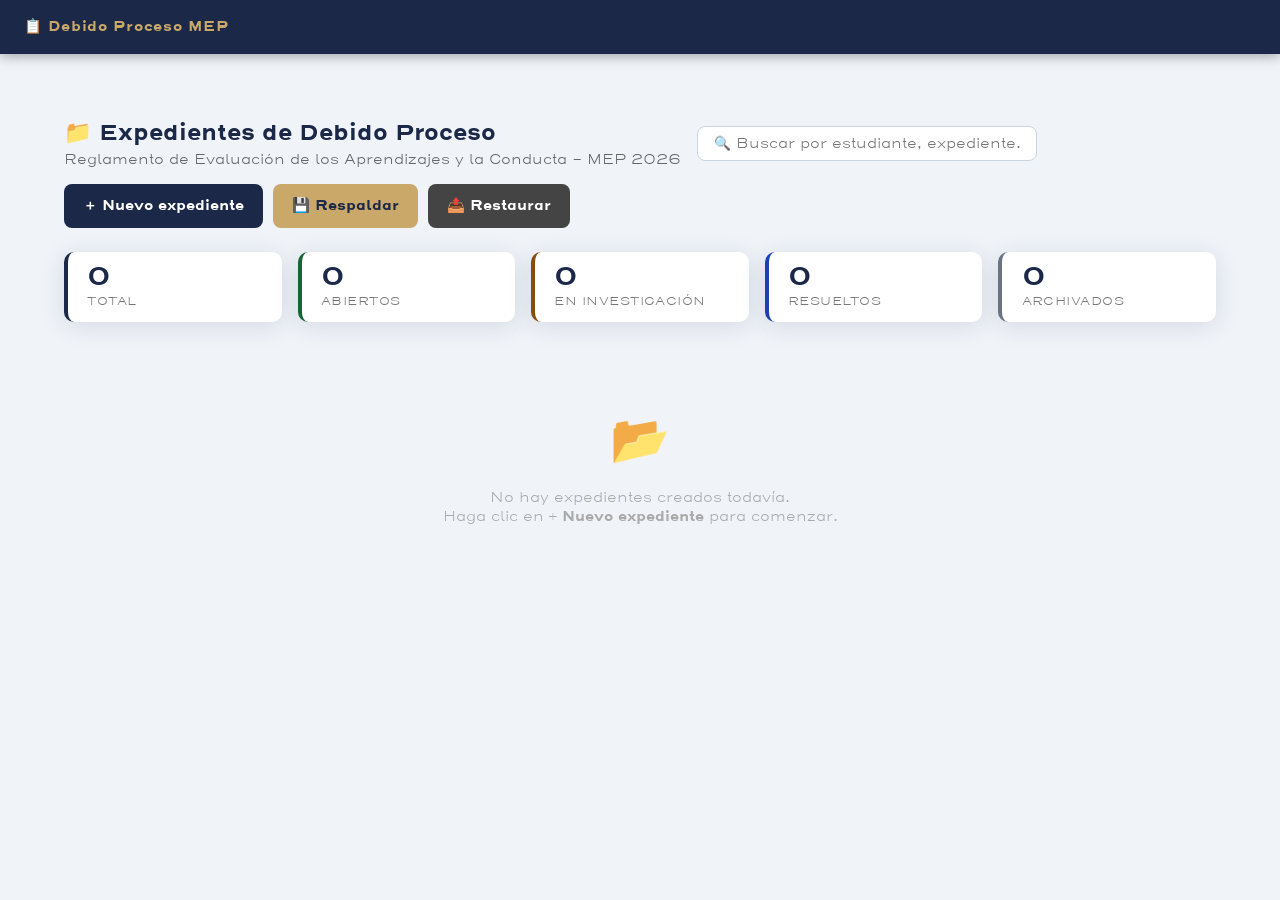
==== commit 1cdbf46f: "mejoras para tablet" ====
--- a/index.html
+++ b/index.html
@@ -232,6 +232,7 @@
   .modal-body{grid-template-columns:1fr}
 }
 </style>
+  <link rel="stylesheet" href="responsive.css">
 </head>
 <body>
 
--- a/responsive.css
+++ b/responsive.css
@@ -0,0 +1,165 @@
+/* 📱 MEJORES ESTILOS PARA TABLETS Y MÓVILES - Debido Proceso MEP 2026 */
+
+:root {
+  --touch-target: 44px;
+}
+
+/* ── NAVEGACIÓN (Case Nav / Step Bar) ── */
+/* Mantenemos todos los botones en una sola línea con scroll horizontal en pantallas pequeñas */
+#case-nav {
+  display: flex !important;
+  flex-wrap: nowrap !important;
+  overflow-x: auto !important;
+  overflow-y: hidden !important;
+  -webkit-overflow-scrolling: touch;
+  gap: 0.5rem !important;
+  padding: 0.6rem 1rem !important;
+  background: #112a52 !important; /* Un poco más oscuro para contraste */
+  scrollbar-width: none; /* Firefox */
+}
+#case-nav::-webkit-scrollbar {
+  display: none; /* Chrome/Safari */
+}
+.case-nav-title {
+  position: sticky;
+  left: 0;
+  background: #112a52;
+  padding-right: 0.5rem;
+  z-index: 5;
+  margin-right: 0.2rem !important;
+}
+.page-btn {
+  flex: 0 0 auto !important;
+  padding: 0.5rem 0.9rem !important; /* Más grandes para touch */
+  font-size: 0.78rem !important;
+}
+
+/* ── TOPBAR ── */
+@media screen and (max-width: 900px) {
+  #topbar {
+    padding: 0 0.8rem !important;
+    gap: 0.5rem !important;
+  }
+  #topbar .brand {
+    font-size: 0.8rem !important;
+  }
+  #topbar .case-info {
+    display: none; /* Ocultar info extra en pantallas muy pequeñas */
+  }
+  #deadline-timer {
+    display: none !important; /* Ocultar timer por espacio */
+  }
+}
+
+/* ── LAYOUT (APP) ── */
+/* En tablets Landscape (hasta 1100px) permitimos 2 columnas pero ajustamos anchos */
+@media screen and (min-width: 801px) and (max-width: 1100px) {
+  #app {
+    grid-template-columns: 320px 1fr !important;
+  }
+  #panel-form, #panel-editor {
+    width: 320px !important;
+  }
+}
+
+/* En tablets Portrait y Móviles (< 800px) pasamos a 1 columna */
+@media screen and (max-width: 800px) {
+  #app {
+    grid-template-columns: 1fr !important;
+    display: flex !important;
+    flex-direction: column !important;
+  }
+  #panel-form, #panel-editor {
+    width: 100% !important;
+    max-height: 60vh !important; /* Un poco más de espacio para el formulario */
+    border-right: none !important;
+    border-bottom: 2px solid var(--borde) !important;
+    flex: none !important;
+  }
+  #panel-preview {
+    width: 100% !important;
+    padding: 1rem !important;
+    flex: 1 !important;
+  }
+  .carta {
+    width: 98vw !important;
+    transform: scale(0.95);
+    transform-origin: top center;
+    margin-bottom: 0 !important;
+  }
+}
+
+/* ── ELEMENTOS DE FORMULARIO PARA TOUCH ── */
+.fg input, .fg select, .fg textarea, .form-group input, .form-group select {
+  padding: 0.6rem 0.75rem !important; /* Más área de toque */
+  font-size: 0.95rem !important; /* Evitar zoom automático en iOS y mejorar legibilidad */
+}
+.btn-primary, .btn-secondary, .btn-gold, .btn-danger, .btn-new {
+  padding: 0.7rem 1.2rem !important;
+  min-height: var(--touch-target);
+  font-size: 0.9rem !important;
+}
+
+/* ── MODALES ── */
+@media screen and (max-width: 700px) {
+  #modal {
+    width: 95% !important;
+    padding: 0 !important;
+  }
+  .modal-body {
+    grid-template-columns: 1fr !important; /* 1 columna en móvil */
+    padding: 1rem !important;
+  }
+}
+
+/* ── DASHBOARD (Grillas) ── */
+@media screen and (max-width: 600px) {
+  #cases-grid {
+    grid-template-columns: 1fr !important;
+  }
+  .stats-bar {
+    justify-content: space-between !important;
+  }
+  .stat-card {
+    min-width: 45% !important;
+  }
+}
+
+/* ── SCROLLBARS (Premium Look) ── */
+::-webkit-scrollbar {
+  width: 8px;
+  height: 8px;
+}
+::-webkit-scrollbar-track {
+  background: var(--gris);
+}
+::-webkit-scrollbar-thumb {
+  background: var(--borde);
+  border-radius: 4px;
+}
+::-webkit-scrollbar-thumb:hover {
+  background: var(--azul-cl);
+}
+
+/* ── DICTADO / MICRÓFONO (Optimized for Tablet) ── */
+.mic-btn-main, #mic-btn {
+  transition: all 0.3s cubic-bezier(0.175, 0.885, 0.32, 1.275) !important;
+}
+.mic-btn-main:active, #mic-btn:active {
+  transform: scale(0.9) !important;
+}
+
+/* ── BUTTON TAP FEEDBACK ── */
+.page-btn, .btn-primary, .btn-secondary, .btn-gold, .btn-danger {
+  transition: transform 0.1s ease, background 0.2s ease !important;
+  user-select: none;
+  -webkit-tap-highlight-color: transparent;
+}
+.page-btn:active, .btn-primary:active, .btn-secondary:active, .btn-gold:active, .btn-danger:active {
+  transform: scale(0.96) !important;
+}
+
+/* ── MOBILE MODAL SCROLL FIX ── */
+#modal-overlay {
+  -webkit-overflow-scrolling: touch;
+}
